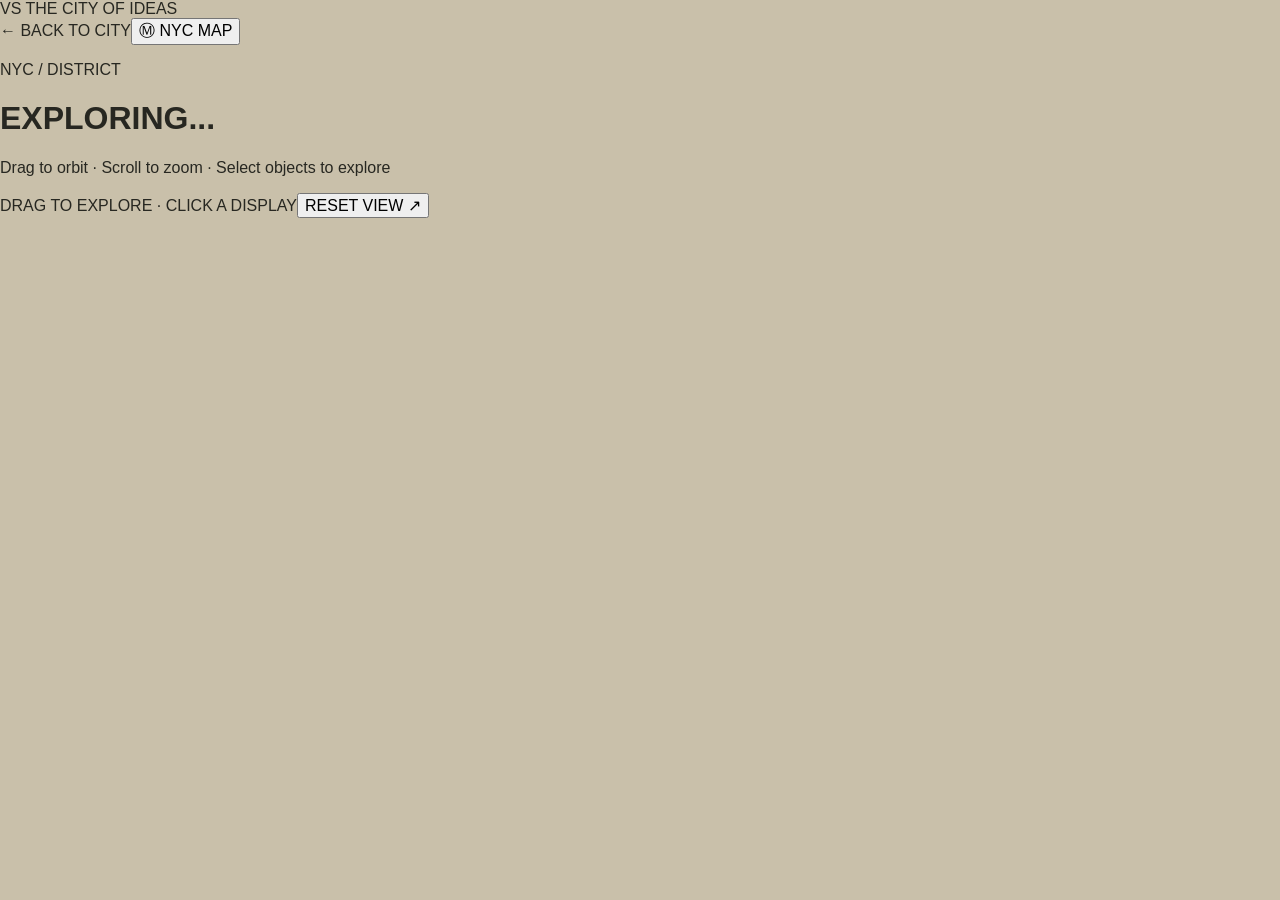
==== district.html @ e8fdd1dd "Add themed full-screen 3D NYC district interiors" ====
<!doctype html>
<html lang="en"><head><meta charset="utf-8"><meta name="viewport" content="width=device-width,initial-scale=1"><meta name="theme-color" content="#d6c5a8"><title>NYC District · Vijay Sekhar Reddy</title><link rel="stylesheet" href="styles.css"><link rel="stylesheet" href="district-room.css"></head>
<body class="district-body"><div id="districtScene" aria-label="Interactive three dimensional interior"></div>
<header class="district-header"><a class="district-brand" href="./">VS <span>THE CITY OF IDEAS</span></a><nav aria-label="Room navigation"><a href="./" class="district-pill">← BACK TO CITY</a><button id="districtMap" class="district-pill" aria-expanded="false" aria-controls="districtNav">Ⓜ NYC MAP</button></nav></header>
<div class="district-heading"><p id="districtKicker">NYC / DISTRICT</p><h1 id="districtTitle">EXPLORING...</h1><p id="districtSubtitle">Drag to orbit · Scroll to zoom · Select objects to explore</p></div>
<aside class="district-nav" id="districtNav" hidden aria-label="NYC subway map"><h2>VSR EXPRESS</h2><a href="district.html?room=about">● ABOUT</a><a href="work.html">● WORK</a><a href="district.html?room=services">● SERVICES</a><a href="district.html?room=ai">● AI LAB</a><a href="district.html?room=contact">● CONTACT</a></aside>
<div class="district-bottom"><span>DRAG TO EXPLORE · CLICK A DISPLAY</span><button id="districtReset">RESET VIEW ↗</button></div>
<dialog id="districtDialog"><button id="districtClose" aria-label="Close details">✕</button><p id="districtDetailKicker"></p><h2 id="districtDetailTitle"></h2><div id="districtDetailBody"></div></dialog>
<script type="module" src="district-room.js"></script></body></html>
---- styles.css ----
:root{--ink:#272721;--gold:#e9bd27;--cream:#c9c0aa;--paper:#eee9dc}*{box-sizing:border-box}html,body,#app{height:100%;margin:0}body{font-family:"DM Sans",sans-serif;color:var(--ink);background:var(--cream);overflow:hidden}button{font:inherit;cursor:pointer}a{color:inherit;text-decoration:none}#app{position:relative;overflow:hidden}#scene{position:absolute;inset:0;z-index:0;cursor:grab;touch-action:none}#scene:active{cursor:grabbing}#scene canvas{display:block;width:100%;height:100%}#loading{position:absolute;inset:0;display:grid;place-items:center;background:#c9c0aa;font-size:12px;font-weight:800;letter-spacing:.25em;z-index:2}#loading span{color:#c9950d;margin-left:8px}.scene-shade{pointer-events:none;position:absolute;inset:0;z-index:1;background:linear-gradient(180deg,#c9c0aa50,transparent 20%,transparent 72%,#c9c0aa60)}.masthead{position:absolute;z-index:10;top:0;left:0;right:0;display:flex;justify-content:space-between;align-items:center;padding:24px 3.5%;pointer-events:none}.masthead>*{pointer-events:auto}.logo{font:800 27px "Space Grotesk";letter-spacing:-.09em;line-height:.8}.logo span{color:#f0c91d}.logo small{display:block;font:800 8px "DM Sans";letter-spacing:.18em;margin-top:9px}.mast-right{display:flex;align-items:center;gap:13px}.status{font-size:10px;letter-spacing:.13em;font-weight:800;margin-right:15px}.status i,.legend-dot{display:inline-block;width:7px;height:7px;border-radius:50%;background:#d7ac19;margin-right:9px}.mode{background:#ffdb36;border:0;border-radius:30px;padding:13px 21px;font-size:11px;font-weight:800;letter-spacing:.05em;box-shadow:0 5px 15px #8a7c5340}.mode b{margin-left:15px}.circle{width:39px;height:39px;border-radius:50%;background:#f5f0e4;border:0;font-weight:800;box-shadow:0 5px 15px #8a7c5333}.left-rail{position:absolute;left:3.5%;top:30%;z-index:5;display:flex;align-items:center;gap:15px;writing-mode:vertical-rl;font-size:9px;letter-spacing:.17em;font-weight:800;color:#393b35}.rail-line{height:60px;width:1px;background:#393b35}.title-group{position:absolute;z-index:5;left:7.8%;top:13%;pointer-events:none;max-width:700px;text-shadow:0 2px 15px #d5cbbab0}.eyebrow{font-size:10px;font-weight:800;letter-spacing:.2em}.title-group h1{font:800 clamp(3.1rem,6.6vw,8rem)/.87 "Space Grotesk";letter-spacing:-.095em;margin:17px 0 20px}.title-group em{color:#d2a914;font-style:normal}.subtitle{font-size:12px;max-width:400px;line-height:1.7;font-weight:600}.scene-legend{position:absolute;z-index:5;bottom:114px;left:50%;transform:translateX(-50%);white-space:nowrap;background:#f4f0e4e8;border:1px solid #ffffffb0;border-radius:30px;padding:12px 20px;font-size:9px;letter-spacing:.08em;font-weight:800;box-shadow:0 10px 35px #85745b38}.divider{margin:0 12px;color:#9c988d}.labels{position:absolute;inset:0;pointer-events:none;z-index:6}.labels button{position:absolute;transform:translate(-50%,-100%);border:0;background:transparent;color:#25251e;font:800 clamp(11px,1.4vw,19px) "Space Grotesk";letter-spacing:.11em;text-shadow:0 1px 4px #d9cfb4,0 0 8px #d9cfb4;pointer-events:auto;white-space:nowrap;transition:transform .2s}.labels button:after{content:"";display:block;margin:6px auto 0;width:3px;height:15px;background:#262721}.labels button:hover{transform:translate(-50%,-110%) scale(1.15);color:#9c7410}.toolbar{position:absolute;right:3.5%;top:40%;z-index:7;display:flex;flex-direction:column;gap:7px}.toolbar button{border:1px solid #a7a08d;background:#f3eee3de;width:38px;height:38px;border-radius:50%;font-size:21px;font-weight:700}.toolbar .reset{width:auto;height:auto;padding:10px 12px;font-size:9px;border-radius:30px}.bottom-nav{position:absolute;bottom:30px;left:50%;transform:translateX(-50%);display:flex;align-items:center;background:#f3f0e9ee;border-radius:40px;padding:7px;z-index:7;box-shadow:0 8px 30px #7d705533;gap:2px}.bottom-nav button{background:none;border:0;padding:13px 20px;border-radius:25px;font-size:10px;letter-spacing:.1em;font-weight:800}.bottom-nav button:hover,.bottom-nav button.active{background:#f8d238}.bottom-left,.bottom-right{position:absolute;z-index:5;bottom:25px;font-size:9px;letter-spacing:.13em;font-weight:800}.bottom-left{left:3.5%;display:flex;flex-direction:column;gap:6px}.bottom-right{right:3.5%}dialog{position:fixed;inset:auto 4% 4% auto;margin:0;width:min(480px,92vw);max-height:85vh;overflow-y:auto;border:1px solid #e5c546;border-radius:12px;background:#262623;color:#f3efdf;padding:32px;z-index:30;box-shadow:0 20px 60px #0008}dialog::backdrop{background:#14151255;backdrop-filter:blur(3px)}.panel-head{display:flex;justify-content:space-between;align-items:center;font-size:10px;color:#f8d239;font-weight:800;letter-spacing:.15em}.panel-head button{border:1px solid #ffffff60;border-radius:50%;background:none;color:white;width:33px;height:33px}.panel-kicker{font-size:10px;letter-spacing:.2em;color:#e5bd2d;font-weight:800;margin:30px 0 10px}dialog h2{font:800 clamp(2rem,4vw,3.6rem)/1 "Space Grotesk";letter-spacing:-.06em;margin:0 0 20px}#panelDescription{font-size:14px;line-height:1.9;color:#c7c6c0}.chips{display:flex;gap:7px;flex-wrap:wrap;margin:25px 0}.chips span{font-size:9px;border:1px solid #e5bd2d;padding:8px 10px;font-weight:800}.panel-links a{display:inline-block;color:#f8d239;font-size:11px;font-weight:800;border-bottom:1px solid #f8d239;padding:10px 0;margin:5px 20px 10px 0}.panel-foot{display:flex;justify-content:space-between;border-top:1px solid #ffffff30;margin-top:20px;padding-top:18px}.panel-foot button{border:0;background:none;color:#e9e6dd;font-size:10px;font-weight:800;letter-spacing:.1em}#toast{position:absolute;z-index:15;top:80px;left:50%;transform:translateX(-50%);pointer-events:none;font-size:12px;font-weight:700}#toast:not(:empty){padding:12px 20px;background:#262623;color:white;border-radius:20px}@media(max-width:900px){.title-group{top:14%;left:8%;max-width:80%}.title-group h1{font-size:clamp(2.9rem,8vw,6rem)}.status,.left-rail,.bottom-left,.bottom-right{display:none}.toolbar{right:2%;top:45%}.scene-legend{bottom:110px;font-size:8px}.labels button{font-size:11px}.bottom-nav button{padding:12px 11px;font-size:9px}}@media(max-width:600px){.masthead{padding:16px 5%}.logo{font-size:22px}.mode{padding:11px 12px;font-size:9px}.mode b{display:none}.mast-right{gap:6px}.circle{width:32px;height:32px}.title-group{top:14%;left:6%}.title-group h1{font-size:clamp(2.6rem,11vw,4.5rem)}.subtitle{font-size:11px;max-width:280px}.scene-legend{bottom:115px;width:95%;white-space:normal;text-align:center;font-size:8px;padding:10px}.scene-legend .divider{margin:0 5px}.bottom-nav{bottom:18px;width:95%;justify-content:space-around}.bottom-nav button{font-size:8px;padding:11px 5px}.toolbar{top:auto;bottom:165px;right:3%;flex-direction:row}.toolbar button{width:30px;height:30px;font-size:16px}.toolbar .reset{font-size:8px;padding:7px}.labels button{font-size:10px}.labels button:after{height:8px}dialog{inset:auto 3% 3%;width:94%;padding:23px;max-height:72vh}}@media(prefers-reduced-motion:reduce){*,*:before,*:after{animation:none!important;transition:none!important}}
/* NYC landmark wayfinding: projected from true 3D coordinates */
.landmark-labels{position:absolute;inset:0;z-index:5;pointer-events:none}.landmark-tag{position:absolute;transform:translate(-50%,-100%);pointer-events:auto;border:1px solid #ffffffbd;background:#f5efdfeb;color:#37352b;border-radius:4px;padding:6px 9px;font-size:9px;font-weight:800;letter-spacing:.065em;white-space:nowrap;box-shadow:0 3px 9px #0002;transition:background .2s,transform .2s}.landmark-tag:hover,.landmark-tag:focus-visible{background:#f6d03c;transform:translate(-50%,-115%);outline:2px solid #463a16}.landmark-tag:after{content:"";position:absolute;left:50%;top:100%;height:11px;width:1px;background:#665e43}@media(max-width:700px){.landmark-tag{font-size:7px;padding:4px 5px;max-width:115px;white-space:normal;text-align:center}}

/* Clear, Persona-inspired landmark labels and enter interaction */
.title-group{max-width:390px;top:12%}.title-group h1{font-size:clamp(2.5rem,4vw,4.7rem)}.title-group .subtitle{max-width:290px}.landmark-tag{background:#f2df9a;color:#25221b;font-size:13px;padding:8px 12px;box-shadow:0 3px 12px #0003}.bottom-nav a{background:none;border:0;padding:13px 20px;border-radius:25px;font-size:10px;letter-spacing:.1em;font-weight:800}.bottom-nav a:hover{background:#f8d238}#enterPrompt{position:absolute;z-index:9;transform:translate(-50%,-100%);background:#ffcf3c;border:2px solid #56451d;min-width:160px;text-align:center;padding:10px 18px;box-shadow:0 8px 20px #0003;cursor:pointer;pointer-events:auto}#enterPrompt[hidden]{display:none}#enterPrompt strong{display:block;font:800 24px "Space Grotesk"}#enterPrompt span{display:block;font-size:12px;font-weight:700}#enterPrompt:after{content:"";position:absolute;top:100%;left:50%;height:20px;width:2px;background:#56451d}@media(max-width:650px){.title-group{top:13%;max-width:200px}.title-group h1{font-size:2.2rem}.title-group .subtitle{display:none}.landmark-tag{font-size:9px;padding:5px}.bottom-nav a{padding:11px 5px;font-size:8px}}

/* Keep the city unobstructed: compact upper-left title only */
.title-group{left:3.5%;top:89px;max-width:255px;background:#efe9d7c9;padding:12px 15px;border-radius:10px;box-shadow:0 5px 20px #756c5830}.title-group .eyebrow{font-size:8px;letter-spacing:.08em;margin:0}.title-group h1{font-size:clamp(18px,1.65vw,25px);line-height:1.05;letter-spacing:-.045em;margin:6px 0}.title-group h1 br{display:none}.title-group .subtitle{display:none}.scene-legend{font-size:8px;bottom:106px}.landmark-tag{background:#f7dc68ed}@media(max-width:700px){.title-group{left:3%;top:77px;max-width:170px;padding:9px}.title-group h1{font-size:17px}.title-group .eyebrow{font-size:7px}}

/* Monogram identity and legible welcome copy */
.logo{display:flex;align-items:center;gap:11px;letter-spacing:normal;line-height:1.1}.brand-mark{position:relative;display:inline-flex;align-items:center;justify-content:center;min-width:49px;height:49px;border:2px solid #33352f;border-radius:11px;background:#f2e6c4;font:800 24px "Space Grotesk",sans-serif;letter-spacing:-.11em}.brand-mark span{position:absolute;right:-8px;top:-8px;font-size:20px;color:#d5a70b}.brand-name{display:block;font:800 18px "Space Grotesk",sans-serif;letter-spacing:-.045em;white-space:nowrap}.brand-name small{font:800 8px "DM Sans",sans-serif;letter-spacing:.15em;margin-top:4px}.title-group h1{letter-spacing:-.02em;word-spacing:.15em;line-height:1.16}.central-tag{background:#f9d93c;color:#2b2719;border:2px solid #8e6c16;font-size:13px;box-shadow:0 4px 14px #493b1c55}@media(max-width:650px){.brand-mark{min-width:37px;height:37px;font-size:18px}.brand-name{font-size:13px}.brand-name small{font-size:6px}.logo{gap:8px}.title-group h1{font-size:17px}}

/* Refined navy-and-gold VS crest: compact, legible identity on every screen. */
.masthead .logo{display:flex;align-items:center;gap:12px;line-height:1.1;letter-spacing:normal;min-width:0;padding:5px 8px 5px 0;border-radius:12px;text-shadow:0 1px 3px #f4ebd8}
.masthead .brand-mark{display:flex;align-items:center;justify-content:center;flex:none;width:56px;height:63px;min-width:56px;padding:0;background:transparent;border:0;border-radius:0;box-shadow:none}
.masthead .brand-crest{display:block;width:100%;height:100%;filter:drop-shadow(0 3px 5px #2c251b35)}
.masthead .brand-name{display:flex;flex-direction:column;color:#192334;font:800 20px/1.1 "Space Grotesk",sans-serif;letter-spacing:.025em;white-space:nowrap;text-shadow:0 1px 4px #f7f0df}
.masthead .brand-name small{display:block;margin-top:7px;color:#453a25;font:800 10px/1.2 "DM Sans",sans-serif;letter-spacing:.13em}
@media(max-width:700px){.masthead .logo{gap:7px;padding-right:2px}.masthead .brand-mark{width:42px;height:48px;min-width:42px}.masthead .brand-name{font-size:14px;letter-spacing:0}.masthead .brand-name small{font-size:8px;letter-spacing:.065em;margin-top:4px}}
@media(max-width:380px){.masthead .brand-mark{width:36px;height:42px;min-width:36px}.masthead .brand-name{font-size:12px}.masthead .brand-name small{font-size:7px}}

/* Accessible day/night control and restrained evening palette. */
.day-night-toggle{font-size:22px;line-height:1;background:#f5f0e4;color:#172c47;transition:background .35s,color .35s,transform .2s}
.day-night-toggle:hover{transform:translateY(-2px)}
body.night-mode{--ink:#f2e8cc;--cream:#17263d;color:#f2e8cc;background:#17263d}
body.night-mode .masthead .brand-name{color:#f8e9bd;text-shadow:0 1px 6px #0c1627}
body.night-mode .masthead .brand-name small{color:#e9ce8b}
body.night-mode .status,body.night-mode .left-rail,body.night-mode .title-group{color:#f0e5c8;text-shadow:0 2px 8px #0b162b}
body.night-mode .left-rail .rail-line{background:#e9ce8b}
body.night-mode .day-night-toggle{background:#233a58;color:#ffda77;border:1px solid #e2be6b}
body.night-mode .scene-legend{background:#1c3045e8;color:#f5e9ce;border-color:#68809a}
body.night-mode .toolbar button,body.night-mode .circle:not(.day-night-toggle){background:#233a58;color:#f5e9ce;border-color:#7188a0}
body.night-mode .bottom-nav,body.night-mode .bottom-left,body.night-mode .bottom-right{color:#f5e9ce}
@media(max-width:700px){.mast-right{gap:6px}.day-night-toggle{width:34px;height:34px;font-size:19px}}
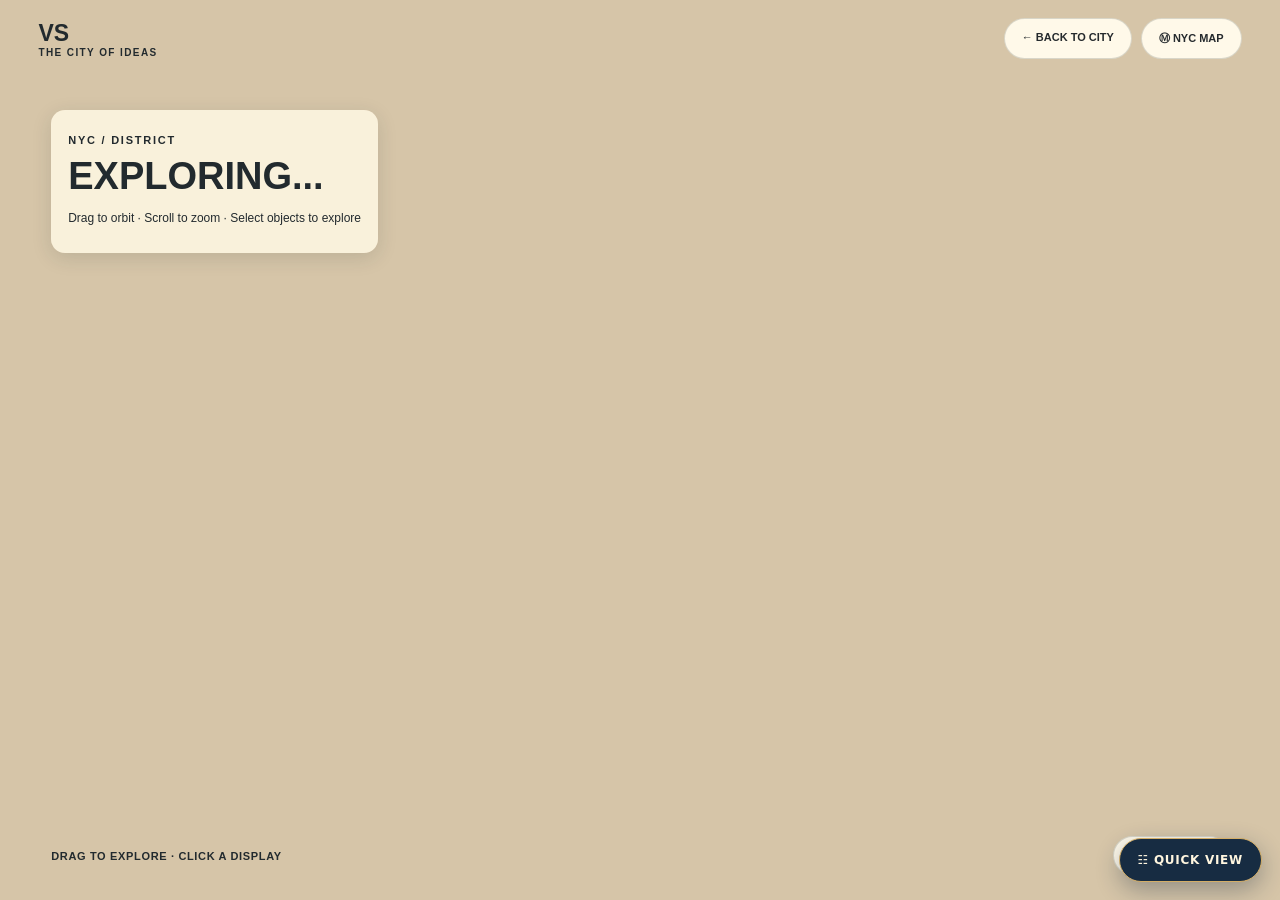
==== commit 399258f1: "Integrate shared Quick View and clearer portfolio story into district.html" ====
--- a/district.html
+++ b/district.html
@@ -6,4 +6,4 @@
 <aside class="district-nav" id="districtNav" hidden aria-label="NYC subway map"><h2>VSR EXPRESS</h2><a href="district.html?room=about">● ABOUT</a><a href="work.html">● WORK</a><a href="district.html?room=services">● SERVICES</a><a href="district.html?room=ai">● AI LAB</a><a href="district.html?room=contact">● CONTACT</a></aside>
 <div class="district-bottom"><span>DRAG TO EXPLORE · CLICK A DISPLAY</span><button id="districtReset">RESET VIEW ↗</button></div>
 <dialog id="districtDialog"><button id="districtClose" aria-label="Close details">✕</button><p id="districtDetailKicker"></p><h2 id="districtDetailTitle"></h2><div id="districtDetailBody"></div></dialog>
-<script type="module" src="district-room.js"></script></body></html>+<script type="module" src="district-room.js"></script><script src="portfolio-guide.js" defer></script></body></html>
--- a/styles.css
+++ b/styles.css
@@ -33,3 +33,12 @@
 body.night-mode .toolbar button,body.night-mode .circle:not(.day-night-toggle){background:#233a58;color:#f5e9ce;border-color:#7188a0}
 body.night-mode .bottom-nav,body.night-mode .bottom-left,body.night-mode .bottom-right{color:#f5e9ce}
 @media(max-width:700px){.mast-right{gap:6px}.day-night-toggle{width:34px;height:34px;font-size:19px}}
+
+/* VSR Express: optional non-3D navigation */
+.subway-panel{position:absolute;z-index:40;right:3%;top:82px;width:min(325px,92vw);max-height:calc(100vh - 110px);overflow:auto;padding:21px;background:#fff9e8;border:2px solid #253541;border-radius:16px;box-shadow:0 18px 40px #182a2c44;color:#24323a}.subway-panel[hidden]{display:none!important}.subway-top{display:flex;justify-content:space-between;align-items:center}.subway-top strong{font:800 22px "Space Grotesk",sans-serif}.subway-top button{border:0;background:transparent;font-size:21px;cursor:pointer}.subway-panel p,.subway-panel small{font:700 10px "DM Sans",sans-serif;letter-spacing:.1em}.subway-panel a{display:flex;align-items:center;gap:15px;padding:10px 6px;border-bottom:1px solid #ddd4c2;color:#253541;text-decoration:none;font:800 14px "Space Grotesk",sans-serif}.subway-panel a:hover,.subway-panel a:focus-visible{background:#f1e5c5}.station{width:31px;height:31px;border-radius:50%;display:grid;place-items:center;background:#d8ad30;color:#20282c;border:2px solid #24323a}.station-w{background:#7eb1c5}.station-s{background:#e9aa7b}.station-i{background:#c2a4d6}.station-c{background:#a5cbb2}.subway-panel small{display:block;margin-top:14px}.bottom-nav a{display:inline-flex;align-items:center;justify-content:center;text-decoration:none;color:inherit}@media(max-width:600px){.subway-panel{top:65px;right:4%;padding:15px}.subway-panel a{padding:8px 4px}}
+
+/* Immersive VSR Express station and arrival controls */
+.subway-panel{width:min(410px,95vw);max-height:calc(100dvh - 100px);box-sizing:border-box;overflow-y:auto}.subway-map-stage{width:320px;height:330px;max-width:100%;margin:5px auto 0;position:relative}.subway-diagram{display:block;width:100%;height:100%}.subway-stops{position:absolute;inset:0;pointer-events:none}.subway-stops button{pointer-events:auto;position:absolute;left:var(--stop-left);top:var(--stop-top);transform:translate(-50%,-50%);width:34px;height:34px;border:3px solid #26353e;border-radius:50%;background:var(--stop-color);font-weight:900;color:#18262e;cursor:pointer;z-index:2}.subway-stops button span{position:absolute;left:38px;top:50%;transform:translateY(-50%);background:#fff9e8;border-radius:6px;padding:3px 6px;white-space:nowrap;font-size:10px;border:1px solid #b6ab8d}.subway-stops button[data-station="ai"] span,.subway-stops button[data-station="contact"] span{left:auto;right:38px}.subway-stops button:hover,.subway-stops button:focus-visible{outline:3px solid #edc148;outline-offset:3px}.subway-panel a{display:none}.subway-panel #subwaySkip{border:1px solid #253541;border-radius:18px;background:#f7d342;padding:9px 15px;font-weight:900;cursor:pointer}.subway-panel #subwaySkip[hidden]{display:none}.subway-panel #subwayRideStatus{font-size:12px;font-weight:900;text-align:center;min-height:19px}.subway-panel[data-riding="true"] .subway-stops button{pointer-events:none}.subway-entrance-hint{position:absolute;bottom:85px;left:3%;z-index:6;font-size:9px;letter-spacing:.1em;font-weight:900;background:#f8eac4e6;padding:8px 12px;border-radius:12px;pointer-events:none}.arrival-prompt{position:absolute;left:50%;bottom:105px;transform:translateX(-50%);z-index:24;background:#fff8e6;border:2px solid #2a3a41;border-radius:16px;box-shadow:0 14px 30px #0003;padding:14px;display:flex;align-items:center;gap:10px;font-size:11px;font-weight:900;white-space:nowrap}.arrival-prompt[hidden]{display:none}.arrival-prompt button{border:0;border-radius:15px;padding:11px;background:#f6cb38;color:#202d33;font-weight:900;cursor:pointer}.arrival-prompt #arrivalClose{background:transparent;padding:5px}.subway-panel #subwayTrain{pointer-events:none}@media(max-width:600px){.subway-panel{top:60px;right:2.5%;max-height:calc(100dvh - 74px);padding:13px}.subway-map-stage{width:min(320px,86vw);height:auto;aspect-ratio:320/330}.subway-entrance-hint{display:none}.arrival-prompt{bottom:98px;max-width:95vw;white-space:normal}.arrival-prompt button{font-size:10px;padding:9px}}
+
+/* Subway station street-level discovery */
+.subway-hover-card{position:absolute;z-index:18;transform:translate(-50%,-110%);pointer-events:none;min-width:210px;max-width:260px;display:flex;flex-direction:column;align-items:center;gap:4px;padding:17px 21px;border:2px solid #253541;border-radius:15px;background:#fff9e8f2;box-shadow:0 16px 34px #182a2c55;text-align:center;color:#26353e}.subway-hover-card[hidden]{display:none}.subway-hover-card strong{font:900 19px "Space Grotesk",sans-serif;letter-spacing:.05em}.subway-hover-card span:not(.subway-hover-icon){font:800 10px "DM Sans",sans-serif;letter-spacing:.15em}.subway-hover-card small{font:800 9px "DM Sans",sans-serif;margin-top:7px;color:#52646a}.subway-hover-icon{display:grid;place-items:center;width:52px;height:52px;border-radius:50%;background:#e5bb3d;border:3px solid #26353e;color:#26353e;font-size:29px}.subway-entrance-hint{background:#fff9e8e8;border:1px solid #26353e66}
--- a/district-room.css
+++ b/district-room.css
@@ -0,0 +1,128 @@
+.district-body{margin:0;overflow:hidden;background:#d6c5a8;color:#222a2e;font-family:"Space Grotesk","DM Sans",sans-serif}.district-body #districtScene{position:fixed;inset:0}.district-body canvas{display:block;width:100%;height:100%;touch-action:none}.district-header{position:fixed;z-index:8;left:0;right:0;top:0;padding:18px clamp(15px,3vw,48px);display:flex;align-items:center;justify-content:space-between;gap:12px;pointer-events:none}.district-header>*{pointer-events:auto}.district-brand{font-weight:900;font-size:23px;text-decoration:none;color:#222a2e}.district-brand span{font-size:10px;display:block;letter-spacing:.14em}.district-header nav{display:flex;gap:9px}.district-pill,.district-bottom button{border:1px solid #393f3d30;background:#fff9e9;border-radius:30px;padding:12px 17px;color:#252a2d;font-weight:800;font-size:11px;text-decoration:none;cursor:pointer}.district-heading{position:fixed;top:110px;left:4%;z-index:3;pointer-events:none;max-width:min(420px,80vw)}.district-heading p{font-size:11px;letter-spacing:.16em;font-weight:800}.district-heading h1{font-size:clamp(25px,4vw,47px);margin:6px 0;line-height:1.05}.district-heading #districtSubtitle{font-size:12px;letter-spacing:0;font-weight:500;line-height:1.6}.district-bottom{position:fixed;z-index:4;bottom:25px;left:4%;right:4%;display:flex;justify-content:space-between;align-items:center;gap:15px;font-size:11px;font-weight:700;letter-spacing:.06em}.district-nav{position:fixed;z-index:12;top:80px;right:3%;width:min(320px,90vw);background:#fff9e9;padding:23px;border:2px solid #333;border-radius:18px;box-shadow:0 16px 35px #0003}.district-nav[hidden]{display:none}.district-nav h2{margin:0 0 18px}.district-nav a{display:block;border-left:7px solid #e7b42e;padding:12px;margin:0 0 4px;color:#20282c;font-weight:800;text-decoration:none}.district-nav a:nth-of-type(2){border-color:#3578a0}.district-nav a:nth-of-type(3){border-color:#e38e4e}.district-nav a:nth-of-type(4){border-color:#8a63ad}.district-nav a:nth-of-type(5){border-color:#5d9d77}#districtDialog{width:min(520px,90vw);max-height:75vh;overflow:auto;border:0;border-radius:20px;padding:35px;background:#fff9ea;color:#222a2e;box-shadow:0 24px 70px #0005}#districtDialog::backdrop{background:#101a22aa}#districtClose{float:right;border:0;background:transparent;font-size:22px;cursor:pointer}#districtDetailBody{line-height:1.65}#districtDetailBody a{color:#154d79}#districtDetailKicker{font-size:11px;letter-spacing:.13em;font-weight:800}#districtDetailTitle{font-size:27px}@media(max-width:600px){.district-header{padding:12px}.district-brand{font-size:18px}.district-brand span{font-size:8px}.district-pill{padding:10px;font-size:10px}.district-heading{top:100px}.district-bottom{bottom:14px;font-size:9px}.district-bottom span{max-width:50%}}
+/* Keep interior titles readable against decorative hanging lamps. */
+.district-heading{background:#fff8e4d9;padding:13px 17px;border-radius:14px;box-shadow:0 5px 20px #192a3022;max-width:min(360px,78vw)}.district-heading h1{font-size:clamp(23px,3.1vw,38px)}@media(max-width:600px){.district-heading{top:91px;left:3%;padding:10px 12px;max-width:min(260px,70vw)}.district-heading h1{font-size:clamp(20px,6vw,28px)}}
+
+/* Coffee & Connections: refined readable interaction layer. */
+.coffee-menu{display:grid;gap:12px;margin-top:22px}
+.coffee-menu a{display:flex;justify-content:space-between;align-items:center;gap:16px;background:#f2e3c9;border:1px solid #d1b48c;border-radius:13px;padding:17px;text-decoration:none;color:#283c3f!important;transition:transform .2s,background .2s}
+.coffee-menu a:hover,.coffee-menu a:focus-visible{transform:translateY(-2px);background:#ffe9bc;outline:2px solid #8a6746}
+.coffee-menu a span{font-size:13px;text-align:right}
+#districtDetailBody a{overflow-wrap:anywhere}
+#districtDialog{border:2px solid #c39b67;box-shadow:0 24px 70px #0007}
+#districtDialog::backdrop{backdrop-filter:blur(5px)}
+.district-body:has(#districtTitle:not(:empty)) #districtScene{isolation:isolate}
+@media(max-width:600px){.coffee-menu a{align-items:flex-start;flex-direction:column;gap:5px}}
+
+.cafe-quick-actions{position:fixed;bottom:83px;left:50%;transform:translateX(-50%);z-index:6;display:flex;gap:7px;flex-wrap:wrap;justify-content:center;width:min(780px,92vw);pointer-events:auto}
+.cafe-quick-actions button{border:1px solid #b58e5c;border-radius:99px;padding:9px 13px;background:#fff5dfec;color:#293d3e;font-size:11px;font-weight:800;box-shadow:0 4px 15px #221a1026;cursor:pointer;transition:background .15s,transform .15s}
+.cafe-quick-actions button:hover,.cafe-quick-actions button:focus-visible{background:#ffe1a1;transform:translateY(-2px);outline:2px solid #795e3f}
+@media(max-width:600px){.cafe-quick-actions{bottom:70px;gap:5px}.cafe-quick-actions button{font-size:10px;padding:7px 9px}}
+
+/* The Story Gallery: accessible, restrained museum-style exhibit navigation. */
+.about-quick-actions{position:fixed;z-index:7;bottom:83px;left:50%;transform:translateX(-50%);display:flex;justify-content:center;gap:8px;flex-wrap:wrap;width:min(700px,92vw)}
+.about-quick-actions button{border:1px solid #b99b69;border-radius:99px;padding:10px 17px;background:#fff8e9f2;color:#3e423e;font-size:12px;font-weight:800;box-shadow:0 5px 16px #29201929;cursor:pointer;transition:background .2s,transform .2s}
+.about-quick-actions button:hover,.about-quick-actions button:focus-visible{background:#f4dfb5;transform:translateY(-2px);outline:2px solid #856b46}
+@media(max-width:600px){.about-quick-actions{bottom:67px;gap:5px}.about-quick-actions button{font-size:10px;padding:8px 10px}}
+
+/* Guided ABOUT camera tour — visible, accessible, compact. */
+.journey-button{background:#143e58!important;color:#fff5dc!important;border:1px solid #e4bb73!important;font-weight:800;letter-spacing:.055em;white-space:nowrap}
+.journey-button[aria-pressed="true"]{background:#c37a36!important;color:#182e3e!important}
+.journey-button:focus-visible{outline:3px solid #ffda8a;outline-offset:3px}
+@media(max-width:600px){.journey-button{font-size:10px!important;padding:9px!important;letter-spacing:0}}
+
+/* AI Quest — futuristic, readable game HUD, with touch and keyboard parity. */
+.ai-quest-hud{position:fixed;z-index:8;top:95px;right:18px;width:min(360px,calc(100vw - 36px));padding:15px;border:1px solid #5de1ed8a;border-radius:18px;background:#0b1731ed;color:#f2fbff;box-shadow:0 15px 45px #0008;font-family:system-ui,sans-serif;backdrop-filter:blur(14px)}
+.ai-quest-top,.ai-quest-controls,.ai-quest-move{display:flex;justify-content:space-between;align-items:center;gap:8px}
+.ai-quest-top strong{font-size:16px;letter-spacing:.1em}.ai-quest-top span{font-size:11px;color:#8fe7f3;font-weight:800}
+.ai-quest-controls{margin-top:13px;flex-wrap:wrap}
+.ai-quest-hud button,.ai-quest-shortcuts button{cursor:pointer;border:1px solid #65dcea;border-radius:9px;padding:10px 12px;background:#183d65;color:white;font-size:11px;font-weight:800}
+.ai-quest-hud button:hover,.ai-quest-shortcuts button:hover{background:#245c82}
+.ai-quest-hud button:focus-visible,.ai-quest-shortcuts button:focus-visible{outline:3px solid #f7c76b;outline-offset:3px}
+.ai-quest-hud button[hidden],.ai-quest-move[hidden]{display:none}
+.ai-quest-hud p{margin:11px 0 0;font-size:11px;line-height:1.5;color:#c8e5f4}
+.ai-quest-move{margin-top:12px}.ai-quest-move button{flex:1;background:#6043b0}
+.ai-vault-unlocked{border-color:#f6c56c;box-shadow:0 0 25px #f6c56c50}
+.ai-quest-shortcuts{position:fixed;bottom:83px;left:50%;transform:translateX(-50%);z-index:8;display:flex;gap:7px;justify-content:center;flex-wrap:wrap;width:min(720px,95vw)}
+.ai-quest-shortcuts button{background:#132e52e8;box-shadow:0 5px 15px #0004}
+@media(max-width:760px){.ai-quest-hud{top:105px;right:10px;padding:10px;width:min(280px,calc(100vw - 20px))}.ai-quest-hud .ai-quest-top strong{font-size:12px}.ai-quest-hud button{padding:8px;font-size:10px}.ai-quest-shortcuts{bottom:69px;gap:5px}.ai-quest-shortcuts button{padding:7px 9px;font-size:10px}}
+@media(prefers-reduced-motion:reduce){.ai-quest-hud,.ai-quest-shortcuts{scroll-behavior:auto}}
+
+/* Collectible celebration: short, non-blocking, no autoplay, reduced-motion safe. */
+.ai-quest-celebration{position:fixed;z-index:12;top:44%;left:50%;transform:translate(-50%,-50%) scale(.88);pointer-events:none;opacity:0;display:flex;flex-direction:column;align-items:center;gap:6px;text-align:center;background:#10264eea;border:2px solid #ffda75;border-radius:18px;padding:20px 30px;box-shadow:0 0 38px #f5c36590;color:#fff7df;font-family:system-ui,sans-serif;min-width:min(310px,84vw)}
+.ai-quest-celebration strong{font-size:clamp(15px,2.4vw,25px);letter-spacing:.08em;text-shadow:0 0 14px #ffd15c}
+.ai-quest-celebration span{font-size:clamp(13px,1.8vw,19px);font-weight:800;color:#9deef8}
+.ai-quest-celebration.celebrate{animation:ai-quest-pop 2.2s ease-out both}
+.ai-quest-spark{position:absolute;left:50%;top:50%;width:9px;height:9px;border-radius:2px;background:hsl(var(--hue) 95% 65%);opacity:0;transform:rotate(var(--angle)) translateX(0)}
+.celebrate .ai-quest-spark{animation:ai-quest-burst 1s ease-out both}
+@keyframes ai-quest-pop{0%{opacity:0;transform:translate(-50%,-50%) scale(.75)}12%,73%{opacity:1;transform:translate(-50%,-50%) scale(1)}100%{opacity:0;transform:translate(-50%,-50%) scale(1.07)}}
+@keyframes ai-quest-burst{0%{opacity:1;transform:rotate(var(--angle)) translateX(0)}75%{opacity:1}100%{opacity:0;transform:rotate(var(--angle)) translateX(180px)}}
+@media(prefers-reduced-motion:reduce){.ai-quest-celebration.celebrate{animation:ai-quest-pop 2.2s steps(1,end) both}.celebrate .ai-quest-spark{animation:none}}
+
+/* AI Quest v2: four-checkpoint passport and unlocked innovation demos */
+.ai-passport-title{font-size:10px;font-weight:900;letter-spacing:.09em;color:#b9e9f9;margin:13px 0 7px}
+.ai-quest-passport{display:grid;grid-template-columns:repeat(4,minmax(0,1fr));gap:5px}
+.ai-quest-hud .ai-passport-stamp{padding:8px 3px;font-size:9px;min-width:0;border-color:#4c6484;background:#1a2c47;color:#b8c9df;overflow-wrap:anywhere}
+.ai-quest-hud .ai-passport-stamp.earned{border-color:#ffe08b;background:#395a49;color:#fff8d6}
+.ai-quest-hud #aiQuestVaultButton{width:100%;margin-top:9px;background:#8d6520;color:#fff8e4;border-color:#f3cf7b}
+.ai-quest-vault{position:fixed;z-index:14;top:50%;left:50%;transform:translate(-50%,-50%);width:min(680px,94vw);max-height:80vh;overflow:auto;padding:24px;background:#0e2141f5;color:#f6fbff;border:2px solid #f5d27c;border-radius:20px;box-shadow:0 0 70px #000b;font-family:system-ui,sans-serif}
+.ai-quest-vault[hidden]{display:none}
+.ai-vault-header{display:flex;justify-content:space-between;align-items:center;gap:12px;color:#ffe7a4;font-size:clamp(14px,2vw,21px);font-weight:900}
+.ai-quest-vault p{color:#c5ddec;line-height:1.55}
+.ai-vault-actions{display:flex;gap:8px;flex-wrap:wrap}
+.ai-quest-vault button,.ai-vault-actions a{display:inline-block;background:#1c5074;color:white;border:1px solid #67dcea;border-radius:9px;padding:11px;font-weight:800;font-size:11px;text-decoration:none;cursor:pointer}
+.ai-quest-vault button:focus-visible,.ai-vault-actions a:focus-visible{outline:3px solid #ffe18b;outline-offset:2px}
+.ai-quest-vault pre{white-space:pre-wrap;overflow-wrap:anywhere;max-height:220px;overflow:auto;background:#071328;border:1px solid #3d6e8c;border-radius:10px;padding:14px;font-size:12px;line-height:1.6}
+.ai-quest-vault #aiVaultReplay{margin-top:10px;background:#7255a9}
+@media(max-width:760px){.ai-quest-hud{max-height:58vh;overflow:auto}.ai-quest-vault{padding:14px}.ai-quest-hud .ai-passport-stamp{font-size:8px}}
+
+/* Coffee & Connections: accessible one-tap contact actions with a compact mobile layout. */
+.cafe-quick-actions{width:min(900px,94vw);bottom:80px;align-items:center;gap:8px}
+.cafe-quick-actions a,.cafe-quick-actions button{display:inline-flex;justify-content:center;align-items:center;min-height:44px;box-sizing:border-box;border:1px solid #b58e5c;border-radius:999px;padding:10px 15px;background:#fff5dfef;color:#293d3e;font:800 11px/1.2 system-ui,sans-serif;text-decoration:none;box-shadow:0 4px 15px #221a1026;cursor:pointer}
+.cafe-quick-actions a:hover,.cafe-quick-actions a:focus-visible,.cafe-quick-actions button:hover,.cafe-quick-actions button:focus-visible{background:#ffe1a1;transform:translateY(-2px);outline:2px solid #795e3f;outline-offset:2px}
+.cafe-quick-actions [data-contact="email"]{background:#274c46;color:#fff9df;border-color:#e4c48b}
+.cafe-quick-actions [data-contact="linkedin"]{background:#155b92;color:#fff;border-color:#9dc9e4}
+.cafe-copy-status{position:absolute;bottom:calc(100% + 7px);left:50%;transform:translateX(-50%);padding:5px 12px;border-radius:8px;background:#fff8e8;color:#283b3a;font-size:12px;font-weight:800;white-space:nowrap;box-shadow:0 3px 12px #0002}
+.cafe-copy-status:empty{display:none}
+@media(max-width:600px){
+ .cafe-quick-actions{bottom:62px;width:calc(100vw - 20px);gap:6px;padding:9px 7px;background:#fff8e8e8;border:1px solid #d9b98e;border-radius:17px;box-shadow:0 8px 24px #0003;backdrop-filter:blur(9px)}
+ .cafe-quick-actions a,.cafe-quick-actions button{flex:1 1 calc(33.333% - 8px);min-height:44px;padding:9px 5px;font-size:10px;white-space:normal;text-align:center}
+ .cafe-quick-actions [data-contact="phone"],.cafe-quick-actions [data-contact="location"]{flex:1 1 calc(50% - 8px)}
+ .cafe-copy-status{max-width:92vw;white-space:normal;text-align:center}
+ .district-body:has(.cafe-quick-actions) .district-bottom{bottom:10px}
+ .district-body:has(.cafe-quick-actions) .district-bottom span{display:none}
+ .district-body:has(.cafe-quick-actions) .district-bottom button{margin-left:auto;padding:7px 10px;font-size:9px}
+}
+@media(prefers-reduced-motion:reduce){.cafe-quick-actions a,.cafe-quick-actions button{transition:none}.cafe-quick-actions a:hover,.cafe-quick-actions button:hover{transform:none}}
+
+/* SERVICES · Engineering Studio: readable accessible exhibit controls. */
+.services-hud{position:fixed;z-index:8;right:18px;top:104px;width:min(325px,calc(100vw - 36px));padding:17px;background:#10283deF;color:#fff7e8;border:1px solid #dcb676;border-radius:17px;box-shadow:0 16px 42px #10233480;font-family:system-ui,sans-serif;backdrop-filter:blur(12px)}
+.services-hud-title{display:flex;justify-content:space-between;align-items:center;gap:8px;font-size:13px;letter-spacing:.055em}
+.services-hud-title span{font-size:10px;color:#eac78e;white-space:nowrap}
+.services-hud p{font-size:11px;line-height:1.5;color:#d3e5f2;min-height:31px}
+.services-hud-controls{display:flex;gap:7px;margin-bottom:10px}
+.services-hud button{min-height:44px;border:1px solid #92b6c8;border-radius:9px;background:#23435b;color:#f9fcff;padding:9px;font-size:11px;font-weight:800;cursor:pointer}
+.services-hud-controls button{flex:1}
+.services-hud #servicesTour{background:#e0b76e;color:#1c2c3b;border-color:#ffe0a5}
+.services-hud button:hover{filter:brightness(1.2)}
+.services-hud button:focus-visible{outline:3px solid #ffe2a1;outline-offset:2px}
+.services-hud-grid{display:grid;grid-template-columns:1fr 1fr;gap:7px}
+.services-hud-grid button:nth-child(1){border-color:#65d2ec}.services-hud-grid button:nth-child(2){border-color:#f4b66f}.services-hud-grid button:nth-child(3){border-color:#85d9b2}.services-hud-grid button:nth-child(4){border-color:#bb9cf6}
+.district-body:has(.services-hud) .district-heading{max-width:min(330px,40vw)}
+@media(max-width:760px){
+ .services-hud{top:auto;bottom:64px;left:50%;right:auto;transform:translateX(-50%);width:min(440px,calc(100vw - 22px));box-sizing:border-box;padding:10px 12px}
+ .services-hud-title{font-size:11px}.services-hud p{min-height:0;margin:5px 0;font-size:10px}
+ .services-hud button{font-size:10px;min-height:44px;padding:7px}
+ .services-hud-grid{grid-template-columns:repeat(2,minmax(0,1fr));gap:5px}
+ .district-body:has(.services-hud) .district-heading{max-width:min(300px,80vw)}
+ .district-body:has(.services-hud) .district-bottom{bottom:8px}
+ .district-body:has(.services-hud) .district-bottom span{display:none}
+ .district-body:has(.services-hud) .district-bottom button{margin-left:auto;font-size:9px;padding:8px}
+}
+@media(prefers-reduced-motion:reduce){.services-hud button{transition:none}}
+
+/* SERVICES final polish: contextual station focus without altering square-room architecture. */
+.services-focus-status{display:inline-block!important;min-height:0!important;margin:0 0 10px!important;padding:4px 8px;border-radius:6px;background:#193e53;border:1px solid #74d8e8;color:#bcecf6!important;font-size:10px!important;letter-spacing:.06em;font-weight:800}
+.services-hud:has(.services-focus-status) .services-hud-grid button{transition:background .18s ease,border-color .18s ease}
+.services-hud:has(.services-focus-status) button:focus-visible{outline:3px solid #ffe2a1;outline-offset:2px}
+@media(max-width:760px){.services-focus-status{margin-bottom:6px!important;font-size:9px!important}}
+@media(prefers-reduced-motion:reduce){.services-hud:has(.services-focus-status) .services-hud-grid button{transition:none}}
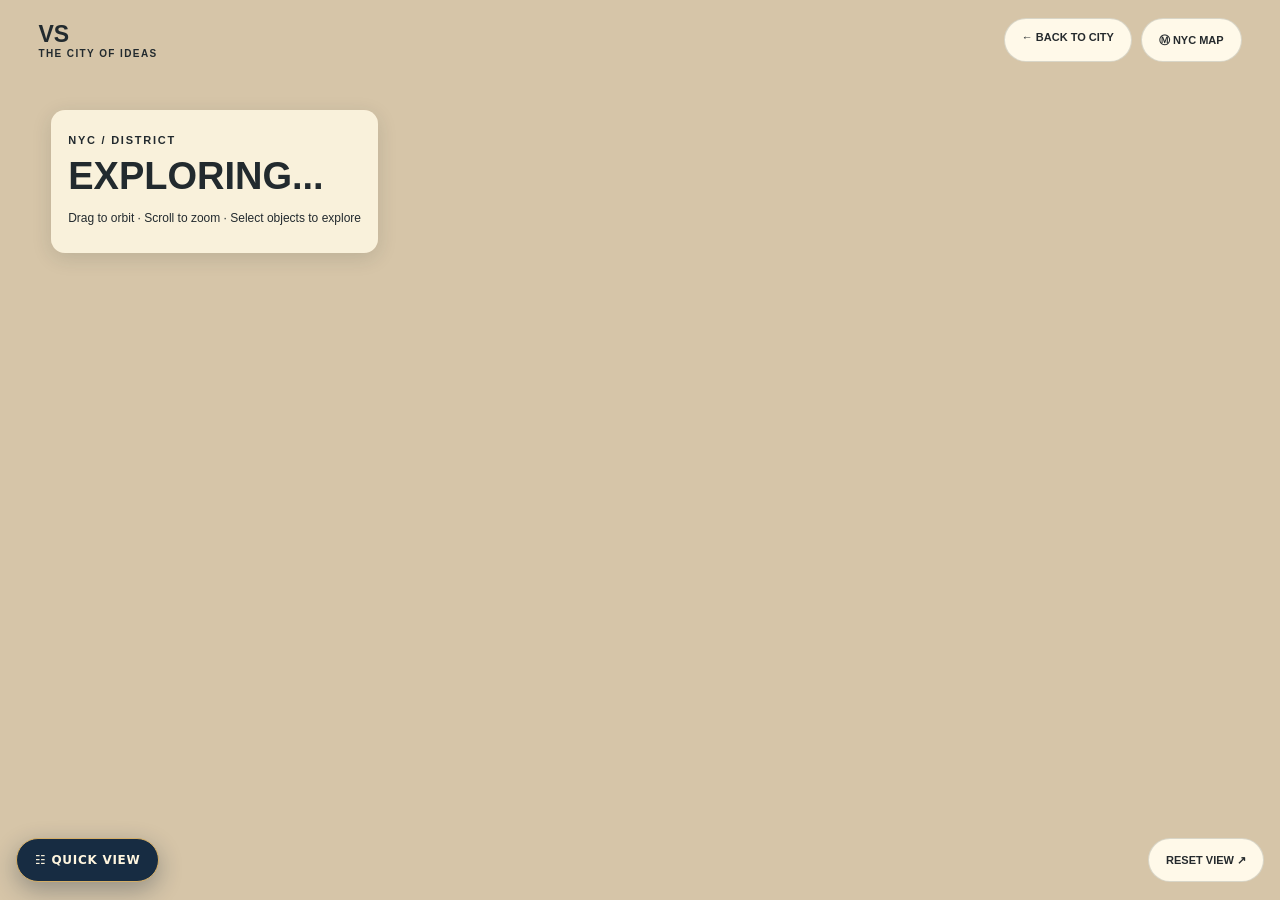
==== commit d58140a8: "Apply shared design-system stylesheet to district.html" ====
--- a/district.html
+++ b/district.html
@@ -1,5 +1,5 @@
 <!doctype html>
-<html lang="en"><head><meta charset="utf-8"><meta name="viewport" content="width=device-width,initial-scale=1"><meta name="theme-color" content="#d6c5a8"><title>NYC District · Vijay Sekhar Reddy</title><link rel="stylesheet" href="styles.css"><link rel="stylesheet" href="district-room.css"></head>
+<html lang="en"><head><meta charset="utf-8"><meta name="viewport" content="width=device-width,initial-scale=1"><meta name="theme-color" content="#d6c5a8"><title>NYC District · Vijay Sekhar Reddy</title><link rel="stylesheet" href="styles.css"><link rel="stylesheet" href="district-room.css"><link rel="stylesheet" href="interface-system.css"></head>
 <body class="district-body"><div id="districtScene" aria-label="Interactive three dimensional interior"></div>
 <header class="district-header"><a class="district-brand" href="./">VS <span>THE CITY OF IDEAS</span></a><nav aria-label="Room navigation"><a href="./" class="district-pill">← BACK TO CITY</a><button id="districtMap" class="district-pill" aria-expanded="false" aria-controls="districtNav">Ⓜ NYC MAP</button></nav></header>
 <div class="district-heading"><p id="districtKicker">NYC / DISTRICT</p><h1 id="districtTitle">EXPLORING...</h1><p id="districtSubtitle">Drag to orbit · Scroll to zoom · Select objects to explore</p></div>
--- a/interface-system.css
+++ b/interface-system.css
@@ -0,0 +1,42 @@
+/* VSR unified interaction tokens. Each room keeps its own visual identity. */
+:root{
+ --vsr-focus:#f0b429;
+ --vsr-control-radius:999px;
+ --vsr-control-height:44px;
+ --vsr-overlay-radius:18px;
+ --vsr-overlay-shadow:0 22px 65px #101b2c55;
+}
+:is(.district-body,.room-body) :is(button,a,summary):focus-visible,
+.vsr-quick-panel :is(button,a):focus-visible,
+body :is(#subwayToggle,#reset,#closePanel):focus-visible{
+ outline:3px solid var(--vsr-focus)!important;
+ outline-offset:3px;
+}
+:is(.district-body,.room-body) :is(.district-pill,.room-pill,#districtReset,#roomReset,.vsr-quick-toggle){
+ min-height:var(--vsr-control-height);
+ box-sizing:border-box;
+}
+:is(#districtDialog,#projectOverlay,#panel,.district-nav,#settingsMenu){
+ box-shadow:var(--vsr-overlay-shadow);
+}
+#districtDialog,#projectOverlay{border-radius:var(--vsr-overlay-radius)}
+#districtClose,#closeProject,#closePanel{
+ min-width:44px;
+ min-height:44px;
+ display:inline-flex;
+ align-items:center;
+ justify-content:center;
+ border-radius:50%;
+}
+#districtDialog{max-width:calc(100vw - 32px);box-sizing:border-box}
+#projectOverlay{max-width:calc(100vw - 32px);box-sizing:border-box}
+.vsr-quick-open{overscroll-behavior:contain}
+@media(max-width:760px){
+ #districtDialog{padding:22px;max-height:calc(100dvh - 36px)}
+ #projectOverlay{padding:24px;max-height:calc(100dvh - 130px);overflow:auto}
+ .vsr-quick-panel{max-height:100dvh}
+}
+@media(prefers-reduced-motion:reduce){
+ :is(.district-body,.room-body) :is(button,a,summary),
+ .vsr-quick-toggle{transition:none!important;animation:none!important}
+}
